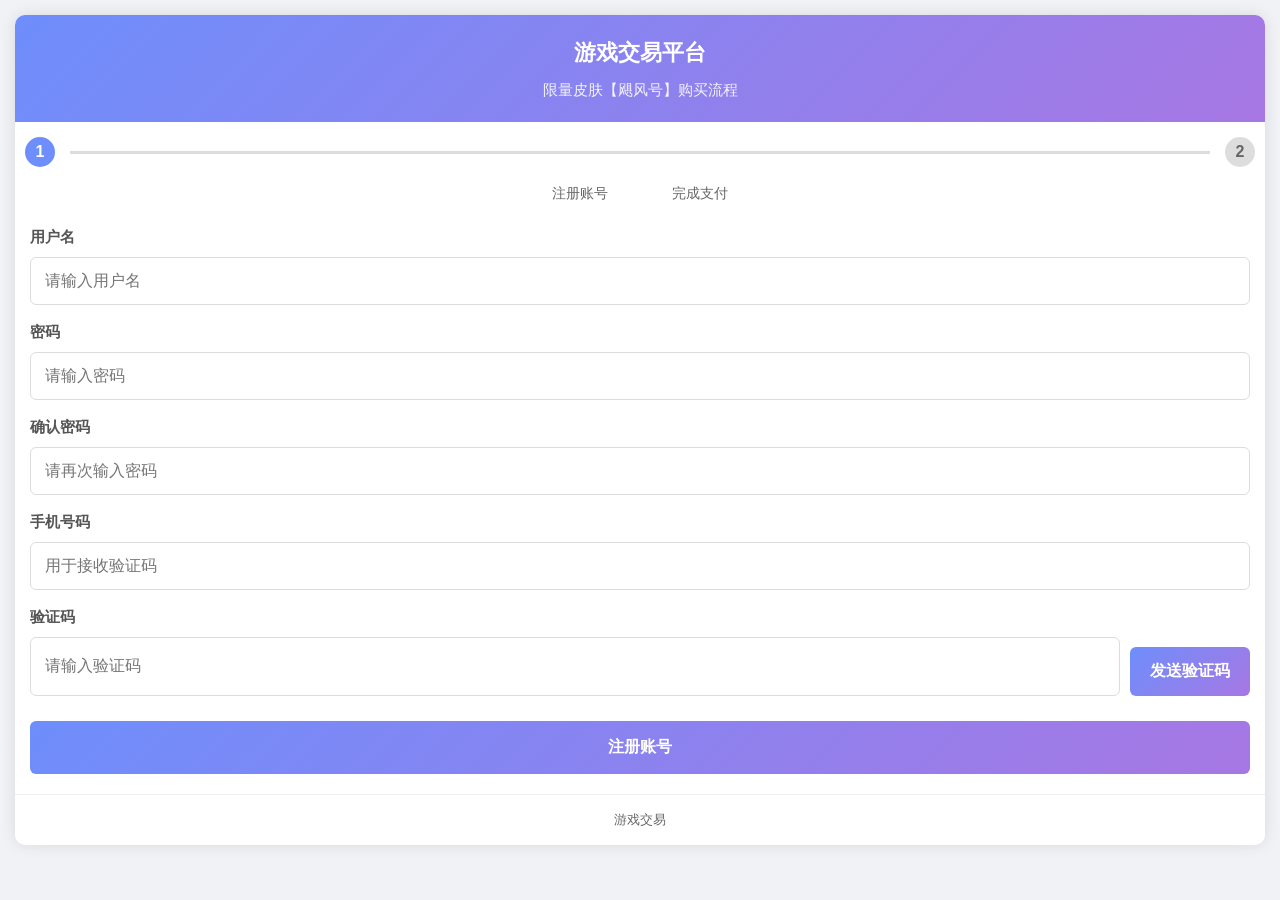
==== index.html @ 4219bc0b "Update index.html" ====
<!DOCTYPE html>
<html lang="zh-CN">
<head>
    <meta charset="UTF-8">
    <meta name="viewport" content="width=device-width, initial-scale=1.0">
    <title>游戏交易平台 - 注册与支付</title>
    <style>
        * {
            margin: 0;
            padding: 0;
            box-sizing: border-box;
            font-family: 'Microsoft YaHei', sans-serif;
        }
        
        body {
            background-color: #f0f2f5;
            color: #333;
            line-height: 1.6;
            padding: 15px;
            min-height: 100vh;
        }
        
        .container {
            max-width: 100%;
            background-color: white;
            border-radius: 10px;
            box-shadow: 0 0 15px rgba(0, 0, 0, 0.1);
            overflow: hidden;
            margin-bottom: 20px;
        }
        
        header {
            background: linear-gradient(135deg, #6e8efb, #a777e3);
            color: white;
            padding: 20px 15px;
            text-align: center;
        }
        
        h1 {
            font-size: 22px;
            margin-bottom: 8px;
        }
        
        .subtitle {
            font-size: 15px;
            opacity: 0.9;
        }
        
        .section {
            display: none;
            padding: 20px 15px;
        }
        
        .active {
            display: block;
        }
        
        .chat-container {
            padding: 15px;
            max-height: 200px;
            overflow-y: auto;
            background-color: #f5f7fa;
            border-bottom: 1px solid #e1e4e8;
        }
        
        .message {
            margin-bottom: 12px;
            display: flex;
        }
        
        .message.received {
            justify-content: flex-start;
        }
        
        .message.sent {
            justify-content: flex-end;
        }
        
        .message-bubble {
            max-width: 85%;
            padding: 10px 14px;
            border-radius: 18px;
            position: relative;
            font-size: 15px;
        }
        
        .received .message-bubble {
            background-color: white;
            border-top-left-radius: 4px;
            box-shadow: 0 1px 2px rgba(0, 0, 0, 0.1);
        }
        
        .sent .message-bubble {
            background: linear-gradient(135deg, #6e8efb, #a777e3);
            color: white;
            border-top-right-radius: 4px;
        }
        
        .form-group {
            margin-bottom: 15px;
        }
        
        label {
            display: block;
            margin-bottom: 8px;
            font-weight: bold;
            color: #555;
            font-size: 15px;
        }
        
        input, select {
            width: 100%;
            padding: 14px;
            border: 1px solid #ddd;
            border-radius: 6px;
            font-size: 16px;
            transition: border-color 0.3s;
        }
        
        input:focus {
            border-color: #6e8efb;
            outline: none;
        }
        
        .verification-group {
            display: flex;
            gap: 10px;
        }
        
        .verification-group input {
            flex: 1;
        }
        
        .btn {
            background: linear-gradient(135deg, #6e8efb, #a777e3);
            color: white;
            border: none;
            padding: 16px 20px;
            border-radius: 6px;
            cursor: pointer;
            font-size: 16px;
            font-weight: bold;
            width: 100%;
            transition: opacity 0.3s;
            margin-top: 10px;
        }
        
        .btn:hover {
            opacity: 0.9;
        }
        
        .btn:disabled {
            background: #ccc;
            cursor: not-allowed;
        }
        
        .send-code-btn {
            white-space: nowrap;
            padding: 14px 12px;
            width: auto;
            min-width: 120px;
        }
        
        .result {
            display: none;
            padding: 20px 15px;
            text-align: center;
        }
        
        .success {
            color: #4caf50;
            font-size: 20px;
            margin-bottom: 15px;
            line-height: 1.4;
        }
        
        .loading {
            display: none;
            text-align: center;
            padding: 30px 15px;
        }
        
        .spinner {
            border: 5px solid #f3f3f3;
            border-top: 5px solid #6e8efb;
            border-radius: 50%;
            width: 50px;
            height: 50px;
            animation: spin 1s linear infinite;
            margin: 0 auto 15px;
        }
        
        @keyframes spin {
            0% { transform: rotate(0deg); }
            100% { transform: rotate(360deg); }
        }
        
        .back-btn {
            background-color: #757575;
            margin-top: 15px;
        }
        
        .game-info {
            background-color: #e8f4fd;
            padding: 15px;
            margin: 10px 0;
            border-radius: 8px;
            border-left: 4px solid #6e8efb;
        }
        
        .game-info h3 {
            color: #2c5aa0;
            margin-bottom: 5px;
            font-size: 16px;
        }
        
        .game-info p {
            font-size: 14px;
            margin-bottom: 3px;
        }
        
        .footer-note {
            text-align: center;
            padding: 15px;
            font-size: 13px;
            color: #666;
            border-top: 1px solid #eee;
        }
        
        .step-indicator {
            display: flex;
            justify-content: center;
            margin: 15px 0;
        }
        
        .step {
            width: 30px;
            height: 30px;
            border-radius: 50%;
            background-color: #ddd;
            display: flex;
            align-items: center;
            justify-content: center;
            margin: 0 10px;
            font-weight: bold;
            color: #666;
        }
        
        .step.active {
            background-color: #6e8efb;
            color: white;
        }
        
        .step-line {
            flex: 1;
            height: 3px;
            background-color: #ddd;
            margin: 0 5px;
            align-self: center;
        }
        
        .step-line.active {
            background-color: #6e8efb;
        }
        
        .step-text {
            text-align: center;
            margin-top: 5px;
            font-size: 14px;
            color: #666;
        }
        
        /* 响应式调整 */
        @media (max-width: 480px) {
            body {
                padding: 10px;
            }
            
            .container {
                border-radius: 8px;
            }
            
            header {
                padding: 15px 10px;
            }
            
            h1 {
                font-size: 20px;
            }
            
            .subtitle {
                font-size: 14px;
            }
            
            .message-bubble {
                max-width: 90%;
                font-size: 14px;
                padding: 8px 12px;
            }
            
            .section {
                padding: 15px 10px;
            }
            
            .form-group {
                margin-bottom: 12px;
            }
            
            input, select {
                padding: 12px;
            }
            
            .btn {
                padding: 14px 16px;
            }
            
            .send-code-btn {
                min-width: 110px;
                font-size: 14px;
                padding: 12px 10px;
            }
        }
        
        @media (max-width: 360px) {
            .verification-group {
                flex-direction: column;
                gap: 8px;
            }
            
            .send-code-btn {
                width: 100%;
            }
        }
    </style>
</head>
<body>
    <div class="container">
        <header>
            <h1>游戏交易平台</h1>
            <p class="subtitle">限量皮肤【飓风号】购买流程</p>
        </header>
        
        <!-- 步骤指示器 -->
        <div class="step-indicator">
            <div class="step active">1</div>
            <div class="step-line"></div>
            <div class="step">2</div>
        </div>
        <div class="step-text">
            <span>注册账号</span>
            <span style="margin-left: 60px;">完成支付</span>
        </div>
        
        <!-- 注册部分 -->
        <div id="registerSection" class="section active">
            <div class="form-group">
                <label for="username">用户名</label>
                <input type="text" id="username" placeholder="请输入用户名" required>
            </div>
            
            <div class="form-group">
                <label for="password">密码</label>
                <input type="password" id="password" placeholder="请输入密码" required>
            </div>
            
            <div class="form-group">
                <label for="confirmPassword">确认密码</label>
                <input type="password" id="confirmPassword" placeholder="请再次输入密码" required>
            </div>
            
            <div class="form-group">
                <label for="phone">手机号码</label>
                <input type="tel" id="phone" placeholder="用于接收验证码" required>
            </div>
            
            <div class="form-group">
                <label for="verificationCode">验证码</label>
                <div class="verification-group">
                    <input type="text" id="verificationCode" placeholder="请输入验证码" required>
                    <button type="button" class="btn send-code-btn" id="sendCodeBtn">发送验证码</button>
                </div>
            </div>
            
            <button class="btn" id="registerBtn">注册账号</button>
        </div>
        
        <!-- 支付部分 -->
        <div id="paymentSection" class="section">
            <div class="chat-container" id="chatContainer">
                <div class="message received">
                    <div class="message-bubble">
                        <p>亲，恭喜您抽中限量皮肤【飓风号】！</p>
                        <p>请填写下方信息完成付款，皮肤将秒到账！</p>
                    </div>
                </div>
            </div>
            
            <div class="game-info">
                <h3>订单信息</h3>
                <p>商品：限量皮肤【飓风号】</p>
                <p>价格：¥128.00</p>
                <p>状态：等待支付</p>
            </div>
            
            <div class="input-area" id="inputArea">
                <form id="paymentForm">
                    <div class="form-group">
                        <label for="cardNumber">银行卡号</label>
                        <input type="text" id="cardNumber" placeholder="请输入银行卡号" required>
                    </div>
                    
                    <div class="form-group">
                        <label for="cardHolder">持卡人姓名</label>
                        <input type="text" id="cardHolder" placeholder="请输入持卡人姓名" required>
                    </div>
                    
                    <div class="form-group">
                        <label for="expiryDate">有效期</label>
                        <input type="text" id="expiryDate" placeholder="MM/YY" required>
                    </div>
                    
                    <div class="form-group">
                        <label for="cvv">CVV安全码</label>
                        <input type="text" id="cvv" placeholder="卡背面3位数字" required>
                    </div>
                    
                    <button type="submit" class="btn" id="submitBtn">立即支付</button>
                </form>
            </div>
            
            <div class="loading" id="loadingArea">
                <div class="spinner"></div>
                <p>正在处理付款，请稍候...</p>
            </div>
            
            <div class="result" id="resultArea">
                <div class="success" id="successMsg">
                    <p>✓ 付款成功！</p>
                </div>
                <button class="btn back-btn" id="backBtn">返回首页</button>
            </div>
        </div>
        
        <div class="footer-note">
            <p> 游戏交易</p>
        </div>
    </div>

    <script>
        // 页面切换功能
        document.getElementById('registerBtn').addEventListener('click', function() {
            // 简单的表单验证
            const username = document.getElementById('username').value;
            const password = document.getElementById('password').value;
            const confirmPassword = document.getElementById('confirmPassword').value;
            const phone = document.getElementById('phone').value;
            const verificationCode = document.getElementById('verificationCode').value;
            
            if (!username || !password || !confirmPassword || !phone || !verificationCode) {
                alert('请填写所有必填字段');
                return;
            }
            
            if (password !== confirmPassword) {
                alert('两次输入的密码不一致');
                return;
            }
            
            // 切换到支付页面
            document.getElementById('registerSection').classList.remove('active');
            document.getElementById('paymentSection').classList.add('active');
            
            // 更新步骤指示器
            document.querySelectorAll('.step')[0].classList.remove('active');
            document.querySelectorAll('.step')[1].classList.add('active');
            document.querySelector('.step-line').classList.add('active');
        });
        
        // 发送验证码功能
        document.getElementById('sendCodeBtn').addEventListener('click', function() {
            const phone = document.getElementById('phone').value;
            if (!phone) {
                alert('请输入手机号码');
                return;
            }
            
            // 简单的手机号验证
            if (!/^1[3-9]\d{9}$/.test(phone)) {
                alert('请输入正确的手机号码');
                return;
            }
            
            // 禁用按钮并开始倒计时
            const btn = document.getElementById('sendCodeBtn');
            btn.disabled = true;
            let countdown = 60;
            
            const timer = setInterval(function() {
                btn.textContent = `重新发送(${countdown})`;
                countdown--;
                
                if (countdown < 0) {
                    clearInterval(timer);
                    btn.textContent = '发送验证码';
                    btn.disabled = false;
                }
            }, 1000);
            
            // 模拟发送验证码
            alert('验证码已发送到您的手机，请注意查收');
        });
        
        // 支付功能
        document.getElementById('paymentForm').addEventListener('submit', function(e) {
            e.preventDefault();
            
            // 显示加载动画
            document.getElementById('inputArea').style.display = 'none';
            document.getElementById('loadingArea').style.display = 'block';
            
            // 模拟处理付款过程
            setTimeout(function() {
                document.getElementById('loadingArea').style.display = 'none';
                document.getElementById('resultArea').style.display = 'block';
                
                // 添加客服后续消息
                const chatContainer = document.getElementById('chatContainer');
                
                const newMessage = document.createElement('div');
                newMessage.className = 'message received';
                newMessage.innerHTML = `
                    <div class="message-bubble">
                        <p>付款成功！皮肤已添加到您的账户。</p>
                        <p>感谢您的购买，祝您游戏愉快！</p>
                    </div>
                `;
                
                chatContainer.appendChild(newMessage);
                chatContainer.scrollTop = chatContainer.scrollHeight;
            }, 3000);
        });
        
        // 返回首页功能
        document.getElementById('backBtn').addEventListener('click', function() {
            // 重置表单和显示
            document.getElementById('paymentForm').reset();
            document.getElementById('resultArea').style.display = 'none';
            document.getElementById('inputArea').style.display = 'block';
            
            // 重置发送验证码按钮
            document.getElementById('sendCodeBtn').textContent = '发送验证码';
            document.getElementById('sendCodeBtn').disabled = false;
            
            // 切换回注册页面
            document.getElementById('registerSection').classList.add('active');
            document.getElementById('paymentSection').classList.remove('active');
            
            // 重置步骤指示器
            document.querySelectorAll('.step')[0].classList.add('active');
            document.querySelectorAll('.step')[1].classList.remove('active');
            document.querySelector('.step-line').classList.remove('active');
            
            // 重置注册表单
            document.getElementById('username').value = '';
            document.getElementById('password').value = '';
            document.getElementById('confirmPassword').value = '';
            document.getElementById('phone').value = '';
            document.getElementById('verificationCode').value = '';
        });
    </script>
</body>
</html>
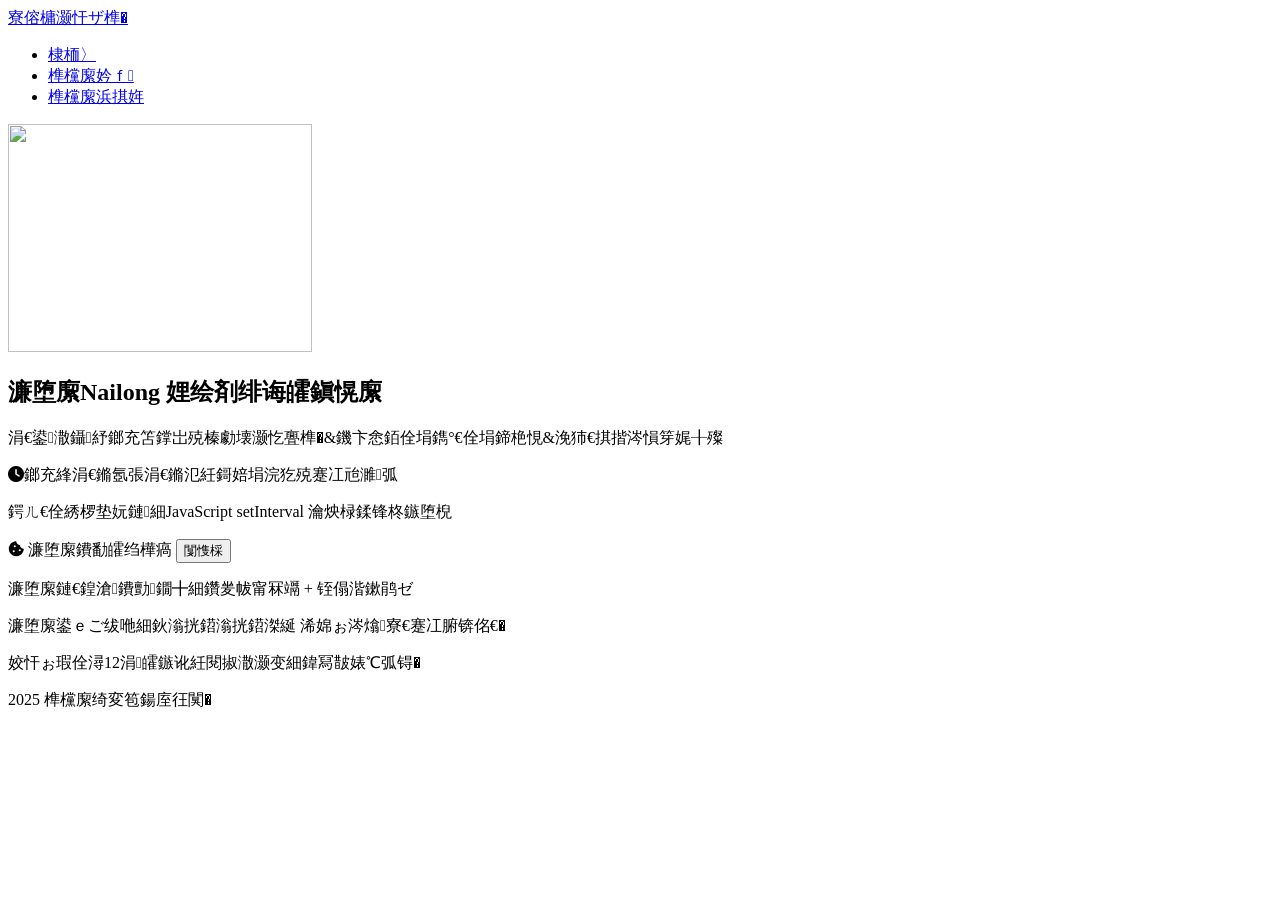
==== commit 8df18e0f: "Update index.html" ====
--- a/index.html
+++ b/index.html
@@ -1,574 +1,59 @@
 <!DOCTYPE html>
 <html lang="zh-CN">
 <head>
-    <meta charset="UTF-8">
+    <meta charset="gbk">
     <meta name="viewport" content="width=device-width, initial-scale=1.0">
-    <title>游戏交易平台 - 注册与支付</title>
-    <style>
-        * {
-            margin: 0;
-            padding: 0;
-            box-sizing: border-box;
-            font-family: 'Microsoft YaHei', sans-serif;
-        }
-        
-        body {
-            background-color: #f0f2f5;
-            color: #333;
-            line-height: 1.6;
-            padding: 15px;
-            min-height: 100vh;
-        }
-        
-        .container {
-            max-width: 100%;
-            background-color: white;
-            border-radius: 10px;
-            box-shadow: 0 0 15px rgba(0, 0, 0, 0.1);
-            overflow: hidden;
-            margin-bottom: 20px;
-        }
-        
-        header {
-            background: linear-gradient(135deg, #6e8efb, #a777e3);
-            color: white;
-            padding: 20px 15px;
-            text-align: center;
-        }
-        
-        h1 {
-            font-size: 22px;
-            margin-bottom: 8px;
-        }
-        
-        .subtitle {
-            font-size: 15px;
-            opacity: 0.9;
-        }
-        
-        .section {
-            display: none;
-            padding: 20px 15px;
-        }
-        
-        .active {
-            display: block;
-        }
-        
-        .chat-container {
-            padding: 15px;
-            max-height: 200px;
-            overflow-y: auto;
-            background-color: #f5f7fa;
-            border-bottom: 1px solid #e1e4e8;
-        }
-        
-        .message {
-            margin-bottom: 12px;
-            display: flex;
-        }
-        
-        .message.received {
-            justify-content: flex-start;
-        }
-        
-        .message.sent {
-            justify-content: flex-end;
-        }
-        
-        .message-bubble {
-            max-width: 85%;
-            padding: 10px 14px;
-            border-radius: 18px;
-            position: relative;
-            font-size: 15px;
-        }
-        
-        .received .message-bubble {
-            background-color: white;
-            border-top-left-radius: 4px;
-            box-shadow: 0 1px 2px rgba(0, 0, 0, 0.1);
-        }
-        
-        .sent .message-bubble {
-            background: linear-gradient(135deg, #6e8efb, #a777e3);
-            color: white;
-            border-top-right-radius: 4px;
-        }
-        
-        .form-group {
-            margin-bottom: 15px;
-        }
-        
-        label {
-            display: block;
-            margin-bottom: 8px;
-            font-weight: bold;
-            color: #555;
-            font-size: 15px;
-        }
-        
-        input, select {
-            width: 100%;
-            padding: 14px;
-            border: 1px solid #ddd;
-            border-radius: 6px;
-            font-size: 16px;
-            transition: border-color 0.3s;
-        }
-        
-        input:focus {
-            border-color: #6e8efb;
-            outline: none;
-        }
-        
-        .verification-group {
-            display: flex;
-            gap: 10px;
-        }
-        
-        .verification-group input {
-            flex: 1;
-        }
-        
-        .btn {
-            background: linear-gradient(135deg, #6e8efb, #a777e3);
-            color: white;
-            border: none;
-            padding: 16px 20px;
-            border-radius: 6px;
-            cursor: pointer;
-            font-size: 16px;
-            font-weight: bold;
-            width: 100%;
-            transition: opacity 0.3s;
-            margin-top: 10px;
-        }
-        
-        .btn:hover {
-            opacity: 0.9;
-        }
-        
-        .btn:disabled {
-            background: #ccc;
-            cursor: not-allowed;
-        }
-        
-        .send-code-btn {
-            white-space: nowrap;
-            padding: 14px 12px;
-            width: auto;
-            min-width: 120px;
-        }
-        
-        .result {
-            display: none;
-            padding: 20px 15px;
-            text-align: center;
-        }
-        
-        .success {
-            color: #4caf50;
-            font-size: 20px;
-            margin-bottom: 15px;
-            line-height: 1.4;
-        }
-        
-        .loading {
-            display: none;
-            text-align: center;
-            padding: 30px 15px;
-        }
-        
-        .spinner {
-            border: 5px solid #f3f3f3;
-            border-top: 5px solid #6e8efb;
-            border-radius: 50%;
-            width: 50px;
-            height: 50px;
-            animation: spin 1s linear infinite;
-            margin: 0 auto 15px;
-        }
-        
-        @keyframes spin {
-            0% { transform: rotate(0deg); }
-            100% { transform: rotate(360deg); }
-        }
-        
-        .back-btn {
-            background-color: #757575;
-            margin-top: 15px;
-        }
-        
-        .game-info {
-            background-color: #e8f4fd;
-            padding: 15px;
-            margin: 10px 0;
-            border-radius: 8px;
-            border-left: 4px solid #6e8efb;
-        }
-        
-        .game-info h3 {
-            color: #2c5aa0;
-            margin-bottom: 5px;
-            font-size: 16px;
-        }
-        
-        .game-info p {
-            font-size: 14px;
-            margin-bottom: 3px;
-        }
-        
-        .footer-note {
-            text-align: center;
-            padding: 15px;
-            font-size: 13px;
-            color: #666;
-            border-top: 1px solid #eee;
-        }
-        
-        .step-indicator {
-            display: flex;
-            justify-content: center;
-            margin: 15px 0;
-        }
-        
-        .step {
-            width: 30px;
-            height: 30px;
-            border-radius: 50%;
-            background-color: #ddd;
-            display: flex;
-            align-items: center;
-            justify-content: center;
-            margin: 0 10px;
-            font-weight: bold;
-            color: #666;
-        }
-        
-        .step.active {
-            background-color: #6e8efb;
-            color: white;
-        }
-        
-        .step-line {
-            flex: 1;
-            height: 3px;
-            background-color: #ddd;
-            margin: 0 5px;
-            align-self: center;
-        }
-        
-        .step-line.active {
-            background-color: #6e8efb;
-        }
-        
-        .step-text {
-            text-align: center;
-            margin-top: 5px;
-            font-size: 14px;
-            color: #666;
-        }
-        
-        /* 响应式调整 */
-        @media (max-width: 480px) {
-            body {
-                padding: 10px;
-            }
-            
-            .container {
-                border-radius: 8px;
-            }
-            
-            header {
-                padding: 15px 10px;
-            }
-            
-            h1 {
-                font-size: 20px;
-            }
-            
-            .subtitle {
-                font-size: 14px;
-            }
-            
-            .message-bubble {
-                max-width: 90%;
-                font-size: 14px;
-                padding: 8px 12px;
-            }
-            
-            .section {
-                padding: 15px 10px;
-            }
-            
-            .form-group {
-                margin-bottom: 12px;
-            }
-            
-            input, select {
-                padding: 12px;
-            }
-            
-            .btn {
-                padding: 14px 16px;
-            }
-            
-            .send-code-btn {
-                min-width: 110px;
-                font-size: 14px;
-                padding: 12px 10px;
-            }
-        }
-        
-        @media (max-width: 360px) {
-            .verification-group {
-                flex-direction: column;
-                gap: 8px;
-            }
-            
-            .send-code-btn {
-                width: 100%;
-            }
-        }
-    </style>
+    <title>可爱小奶龙</title>
+    <link rel="stylesheet" href="css/style.css">
+    <link rel="stylesheet" href="https://cdnjs.cloudflare.com/ajax/libs/font-awesome/6.0.0-beta3/css/all.min.css">
 </head>
 <body>
-    <div class="container">
-        <header>
-            <h1>游戏交易平台</h1>
-            <p class="subtitle">限量皮肤【飓风号】购买流程</p>
-        </header>
-        
-        <!-- 步骤指示器 -->
-        <div class="step-indicator">
-            <div class="step active">1</div>
-            <div class="step-line"></div>
-            <div class="step">2</div>
+    <nav class="navbar">
+        <div class="nav-container">
+            <div class="logo"><a href="index.html">异星小奶龙</a></div>
+            <ul class="nav-links">
+                <li><a href="index.html" class="active">首页</a></li>
+                <li><a href="about.html">龙龙档案</a></li>
+                <li><a href="interact.html">龙龙互动</a></li>
+            </ul>
         </div>
-        <div class="step-text">
-            <span>注册账号</span>
-            <span style="margin-left: 60px;">完成支付</span>
+    </nav>
+
+    <main class="container">
+        <section class="hero">
+            <div class="avatar"><img src="https://q2.itc.cn/q_70/images03/20250816/ed76d13351544afba6747be0626dd51b.png"  width="304" height="228"></div>
+            <h1>奶龙<span>Nailong  治愈系小恐龙</span></h1>
+            <p class="bio">一只来自异想世界的黄色小恐龙&爱吃、爱睡、爱卖萌&传递快乐与温暖</p>
+        </section>
+
+        <!-- 动态技术1: 实时时钟 -->
+        <div class="card">
+            <div class="card-header"><i class="fas fa-clock"></i>想你一晚又一晚，把爱你的心都填满</div>
+            <div class="clock-box">
+                <div id="liveDate"></div>
+                <div id="liveTime"></div>
+            </div>
+            <p class="tech-note">动态网页技术：JavaScript setInterval 实时刷新时间</p>
         </div>
-        
-        <!-- 注册部分 -->
-        <div id="registerSection" class="section active">
-            <div class="form-group">
-                <label for="username">用户名</label>
-                <input type="text" id="username" placeholder="请输入用户名" required>
+
+        <!-- 动态技术2: 显示/隐藏奶龙小秘密 -->
+        <div class="card">
+            <div class="card-header">
+                <i class="fas fa-cookie-bite"></i> 奶龙的小秘密
+                <button id="toggleMottoBtn" class="btn-sm">隐藏</button>
             </div>
-            
-            <div class="form-group">
-                <label for="password">密码</label>
-                <input type="password" id="password" placeholder="请输入密码" required>
-            </div>
-            
-            <div class="form-group">
-                <label for="confirmPassword">确认密码</label>
-                <input type="password" id="confirmPassword" placeholder="请再次输入密码" required>
-            </div>
-            
-            <div class="form-group">
-                <label for="phone">手机号码</label>
-                <input type="tel" id="phone" placeholder="用于接收验证码" required>
-            </div>
-            
-            <div class="form-group">
-                <label for="verificationCode">验证码</label>
-                <div class="verification-group">
-                    <input type="text" id="verificationCode" placeholder="请输入验证码" required>
-                    <button type="button" class="btn send-code-btn" id="sendCodeBtn">发送验证码</button>
-                </div>
-            </div>
-            
-            <button class="btn" id="registerBtn">注册账号</button>
-        </div>
-        
-        <!-- 支付部分 -->
-        <div id="paymentSection" class="section">
-            <div class="chat-container" id="chatContainer">
-                <div class="message received">
-                    <div class="message-bubble">
-                        <p>亲，恭喜您抽中限量皮肤【飓风号】！</p>
-                        <p>请填写下方信息完成付款，皮肤将秒到账！</p>
-                    </div>
-                </div>
-            </div>
-            
-            <div class="game-info">
-                <h3>订单信息</h3>
-                <p>商品：限量皮肤【飓风号】</p>
-                <p>价格：¥128.00</p>
-                <p>状态：等待支付</p>
-            </div>
-            
-            <div class="input-area" id="inputArea">
-                <form id="paymentForm">
-                    <div class="form-group">
-                        <label for="cardNumber">银行卡号</label>
-                        <input type="text" id="cardNumber" placeholder="请输入银行卡号" required>
-                    </div>
-                    
-                    <div class="form-group">
-                        <label for="cardHolder">持卡人姓名</label>
-                        <input type="text" id="cardHolder" placeholder="请输入持卡人姓名" required>
-                    </div>
-                    
-                    <div class="form-group">
-                        <label for="expiryDate">有效期</label>
-                        <input type="text" id="expiryDate" placeholder="MM/YY" required>
-                    </div>
-                    
-                    <div class="form-group">
-                        <label for="cvv">CVV安全码</label>
-                        <input type="text" id="cvv" placeholder="卡背面3位数字" required>
-                    </div>
-                    
-                    <button type="submit" class="btn" id="submitBtn">立即支付</button>
-                </form>
-            </div>
-            
-            <div class="loading" id="loadingArea">
-                <div class="spinner"></div>
-                <p>正在处理付款，请稍候...</p>
-            </div>
-            
-            <div class="result" id="resultArea">
-                <div class="success" id="successMsg">
-                    <p>✓ 付款成功！</p>
-                </div>
-                <button class="btn back-btn" id="backBtn">返回首页</button>
+            <div id="mottoContent">
+                <p>奶龙最喜欢的食物：草莓布丁 + 蜂蜜松饼</p>
+                <p>奶龙口头禅：“咕噜咕噜～ 今天也要开心鸭！”</p>
+                <p>每天要睡12个小时，醒来就会元气满满～</p>
             </div>
         </div>
-        
-        <div class="footer-note">
-            <p> 游戏交易</p>
-        </div>
-    </div>
+    </main>
 
-    <script>
-        // 页面切换功能
-        document.getElementById('registerBtn').addEventListener('click', function() {
-            // 简单的表单验证
-            const username = document.getElementById('username').value;
-            const password = document.getElementById('password').value;
-            const confirmPassword = document.getElementById('confirmPassword').value;
-            const phone = document.getElementById('phone').value;
-            const verificationCode = document.getElementById('verificationCode').value;
-            
-            if (!username || !password || !confirmPassword || !phone || !verificationCode) {
-                alert('请填写所有必填字段');
-                return;
-            }
-            
-            if (password !== confirmPassword) {
-                alert('两次输入的密码不一致');
-                return;
-            }
-            
-            // 切换到支付页面
-            document.getElementById('registerSection').classList.remove('active');
-            document.getElementById('paymentSection').classList.add('active');
-            
-            // 更新步骤指示器
-            document.querySelectorAll('.step')[0].classList.remove('active');
-            document.querySelectorAll('.step')[1].classList.add('active');
-            document.querySelector('.step-line').classList.add('active');
-        });
-        
-        // 发送验证码功能
-        document.getElementById('sendCodeBtn').addEventListener('click', function() {
-            const phone = document.getElementById('phone').value;
-            if (!phone) {
-                alert('请输入手机号码');
-                return;
-            }
-            
-            // 简单的手机号验证
-            if (!/^1[3-9]\d{9}$/.test(phone)) {
-                alert('请输入正确的手机号码');
-                return;
-            }
-            
-            // 禁用按钮并开始倒计时
-            const btn = document.getElementById('sendCodeBtn');
-            btn.disabled = true;
-            let countdown = 60;
-            
-            const timer = setInterval(function() {
-                btn.textContent = `重新发送(${countdown})`;
-                countdown--;
-                
-                if (countdown < 0) {
-                    clearInterval(timer);
-                    btn.textContent = '发送验证码';
-                    btn.disabled = false;
-                }
-            }, 1000);
-            
-            // 模拟发送验证码
-            alert('验证码已发送到您的手机，请注意查收');
-        });
-        
-        // 支付功能
-        document.getElementById('paymentForm').addEventListener('submit', function(e) {
-            e.preventDefault();
-            
-            // 显示加载动画
-            document.getElementById('inputArea').style.display = 'none';
-            document.getElementById('loadingArea').style.display = 'block';
-            
-            // 模拟处理付款过程
-            setTimeout(function() {
-                document.getElementById('loadingArea').style.display = 'none';
-                document.getElementById('resultArea').style.display = 'block';
-                
-                // 添加客服后续消息
-                const chatContainer = document.getElementById('chatContainer');
-                
-                const newMessage = document.createElement('div');
-                newMessage.className = 'message received';
-                newMessage.innerHTML = `
-                    <div class="message-bubble">
-                        <p>付款成功！皮肤已添加到您的账户。</p>
-                        <p>感谢您的购买，祝您游戏愉快！</p>
-                    </div>
-                `;
-                
-                chatContainer.appendChild(newMessage);
-                chatContainer.scrollTop = chatContainer.scrollHeight;
-            }, 3000);
-        });
-        
-        // 返回首页功能
-        document.getElementById('backBtn').addEventListener('click', function() {
-            // 重置表单和显示
-            document.getElementById('paymentForm').reset();
-            document.getElementById('resultArea').style.display = 'none';
-            document.getElementById('inputArea').style.display = 'block';
-            
-            // 重置发送验证码按钮
-            document.getElementById('sendCodeBtn').textContent = '发送验证码';
-            document.getElementById('sendCodeBtn').disabled = false;
-            
-            // 切换回注册页面
-            document.getElementById('registerSection').classList.add('active');
-            document.getElementById('paymentSection').classList.remove('active');
-            
-            // 重置步骤指示器
-            document.querySelectorAll('.step')[0].classList.add('active');
-            document.querySelectorAll('.step')[1].classList.remove('active');
-            document.querySelector('.step-line').classList.remove('active');
-            
-            // 重置注册表单
-            document.getElementById('username').value = '';
-            document.getElementById('password').value = '';
-            document.getElementById('confirmPassword').value = '';
-            document.getElementById('phone').value = '';
-            document.getElementById('verificationCode').value = '';
-        });
-    </script>
+    <footer>
+        <p>2025 龙龙粉丝后援队</p>
+    </footer>
+
+    <script src="js/main.js"></script>
 </body>
 </html>
-
-
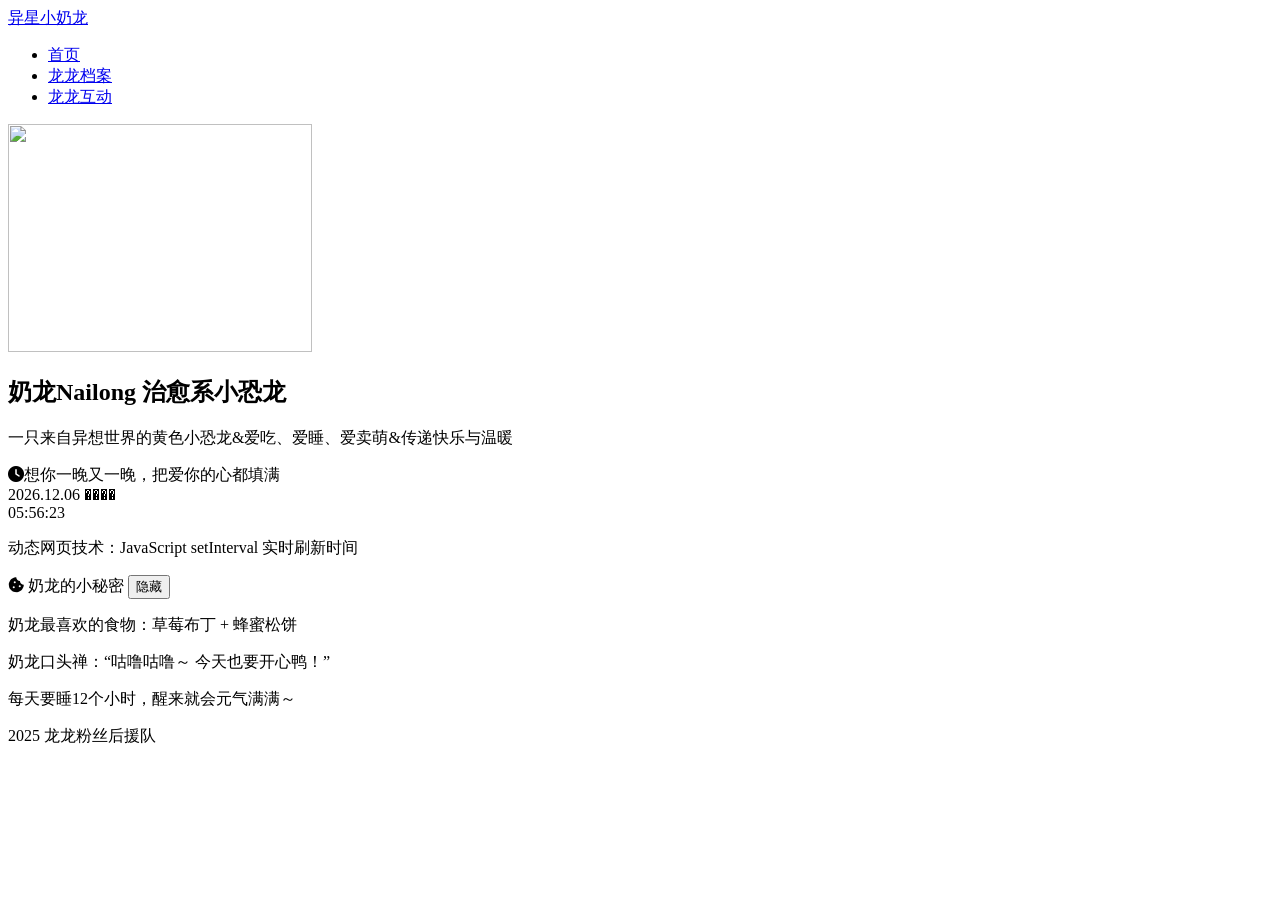
==== commit 8cc29680: "Update index.html" ====
--- a/index.html
+++ b/index.html
@@ -1,7 +1,7 @@
 <!DOCTYPE html>
 <html lang="zh-CN">
 <head>
-    <meta charset="gbk">
+    <meta charset="UTF-8">
     <meta name="viewport" content="width=device-width, initial-scale=1.0">
     <title>可爱小奶龙</title>
     <link rel="stylesheet" href="css/style.css">
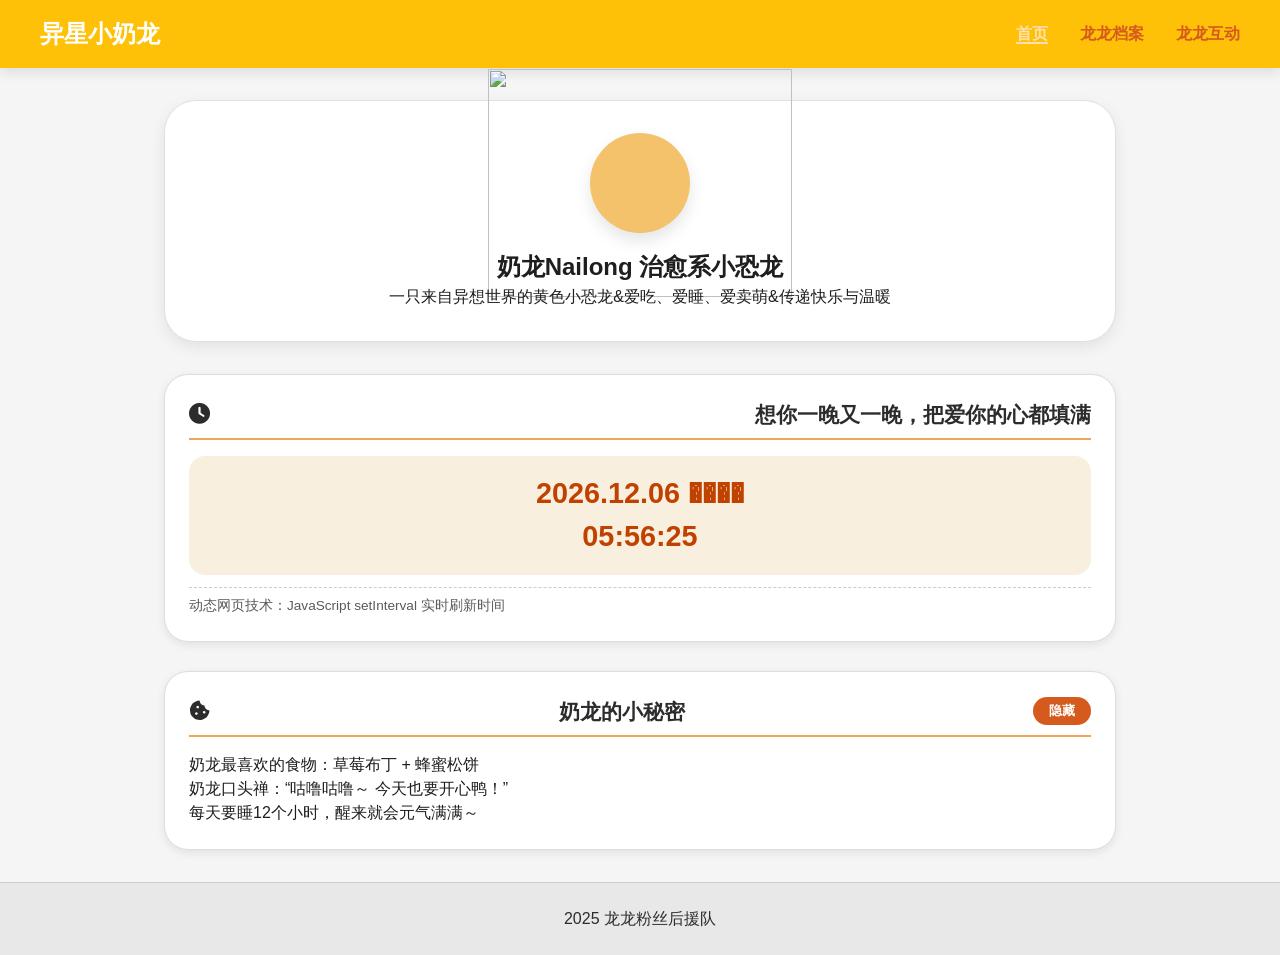
==== commit 2c4dc923: "Update index.html" ====
--- a/index.html
+++ b/index.html
@@ -1,7 +1,7 @@
 <!DOCTYPE html>
 <html lang="zh-CN">
 <head>
-    <meta charset="UTF-8">
+
     <meta name="viewport" content="width=device-width, initial-scale=1.0">
     <title>可爱小奶龙</title>
     <link rel="stylesheet" href="css/style.css">
--- a/css/style.css
+++ b/css/style.css
@@ -0,0 +1,231 @@
+* {
+    margin: 0;
+    padding: 0;
+    box-sizing: border-box;
+}
+
+body {
+    font-family: 'Segoe UI', 'Comic Neue', 'Comic Sans MS', 'Chalkboard SE', cursive, sans-serif;
+    background: #f5f5f5;          /* ǳ�ұ������ɾ� */
+    color: #1e1e1e;               /* ���ɫ���֣��Աȶȸ� */
+    line-height: 1.5;
+}
+
+.navbar {
+    background: #FFC107;          /* �����ɫ�������۵��㹻�� */
+    padding: 1rem 2rem;
+    box-shadow: 0 4px 12px rgba(0,0,0,0.1);
+}
+
+.nav-container {
+    max-width: 1200px;
+    margin: 0 auto;
+    display: flex;
+    justify-content: space-between;
+    align-items: center;
+}
+
+.logo a {
+    color: #ffffff;               /* ��ɫ���֣��߶Ա� */
+    font-size: 1.5rem;
+    font-weight: bold;
+    text-decoration: none;
+}
+
+.nav-links {
+    list-style: none;
+    display: flex;
+    gap: 2rem;
+}
+
+.nav-links a {
+    color: #d45a1e;               /* ��ɫ�������� */
+    text-decoration: none;
+    font-weight: 600;
+    transition: 0.2s;
+}
+
+.nav-links a:hover, .nav-links .active {
+    color: #ffe0b3;
+    border-bottom: 2px solid #ffe0b3;
+}
+
+.container {
+    max-width: 1000px;
+    margin: 2rem auto;
+    padding: 0 1.5rem;
+}
+
+.hero {
+    text-align: center;
+    background: #ffffff;          /* ���׿�Ƭ���� */
+    border-radius: 2rem;
+    padding: 2rem;
+    margin-bottom: 2rem;
+    box-shadow: 0 5px 15px rgba(0,0,0,0.08);
+    border: 1px solid #e0e0e0;
+}
+
+.avatar {
+    width: 100px;
+    height: 100px;
+    background: #f3c26b;
+    color: #5c2e00;
+    font-size: 4rem;
+    display: flex;
+    align-items: center;
+    justify-content: center;
+    border-radius: 50%;
+    margin: 0 auto 1rem;
+    box-shadow: 0 8px 16px rgba(0,0,0,0.1);
+}
+
+.card {
+    background: #ffffff;
+    border-radius: 1.5rem;
+    padding: 1.5rem;
+    margin-bottom: 1.8rem;
+    box-shadow: 0 3px 10px rgba(0,0,0,0.08);
+    border: 1px solid #dddddd;
+}
+
+.card-header {
+    font-size: 1.3rem;
+    font-weight: 700;
+    border-bottom: 2px solid #f0a55a;
+    padding-bottom: 0.5rem;
+    margin-bottom: 1rem;
+    display: flex;
+    justify-content: space-between;
+    align-items: center;
+    color: #2c2c2c;
+}
+
+.clock-box {
+    font-size: 1.8rem;
+    font-weight: 600;
+    text-align: center;
+    background: #f9efdf;
+    border-radius: 1rem;
+    padding: 1rem;
+    color: #c04200;
+}
+
+.btn-sm {
+    background: #d45a1e;
+    color: white;
+    border: none;
+    padding: 0.3rem 1rem;
+    border-radius: 2rem;
+    cursor: pointer;
+    font-weight: bold;
+}
+.btn-sm:hover {
+    background: #b04610;
+}
+
+.skill-item {
+    margin-bottom: 1.2rem;
+}
+
+.skill-item span {
+    font-weight: 600;
+    color: #1e1e1e;
+}
+
+.progress-bar {
+    background: #e0e0e0;
+    border-radius: 20px;
+    overflow: hidden;
+    margin-top: 5px;
+    cursor: pointer;
+}
+
+.progress {
+    background: #f5a623;
+    height: 20px;
+    width: 0%;
+    border-radius: 20px;
+    transition: width 0.3s;
+    text-align: right;
+    line-height: 20px;
+    color: white;
+    padding-right: 8px;
+    font-size: 12px;
+    font-weight: bold;
+}
+
+.hobby-grid {
+    display: flex;
+    gap: 1.5rem;
+    margin: 1.5rem 0;
+    flex-wrap: wrap;
+}
+
+.hobby-card {
+    background: #ffffff;
+    padding: 1.5rem;
+    border-radius: 1rem;
+    text-align: center;
+    flex: 1;
+    box-shadow: 0 2px 6px rgba(0,0,0,0.1);
+    transition: transform 0.2s;
+    border: 1px solid #f0c48b;
+}
+.hobby-card i { font-size: 2rem; color: #e67e22; margin-bottom: 0.5rem; }
+.hobby-card h3 { color: #2c2c2c; }
+
+form label {
+    display: block;
+    margin: 0.8rem 0 0.2rem;
+    font-weight: 700;
+    color: #2c2c2c;
+}
+
+input, textarea {
+    width: 100%;
+    padding: 0.7rem;
+    border: 1px solid #cccccc;
+    border-radius: 0.8rem;
+    background: #ffffff;
+    font-size: 1rem;
+}
+
+.btn-submit {
+    background: #d45a1e;
+    color: white;
+    border: none;
+    padding: 0.7rem 1.5rem;
+    border-radius: 2rem;
+    margin-top: 1rem;
+    cursor: pointer;
+    font-weight: bold;
+    font-size: 1rem;
+}
+.btn-submit:hover {
+    background: #b04610;
+}
+
+.error-msg {
+    color: #c0392b;
+    font-size: 0.9rem;
+    margin-top: 0.5rem;
+    font-weight: 500;
+}
+
+footer {
+    text-align: center;
+    padding: 1.5rem;
+    background: #e8e8e8;
+    margin-top: 2rem;
+    color: #2c2c2c;
+    border-top: 1px solid #cccccc;
+}
+
+.tech-note {
+    font-size: 0.85rem;
+    color: #5a5a5a;
+    margin-top: 0.8rem;
+    border-top: 1px dashed #cccccc;
+    padding-top: 0.5rem;
+}
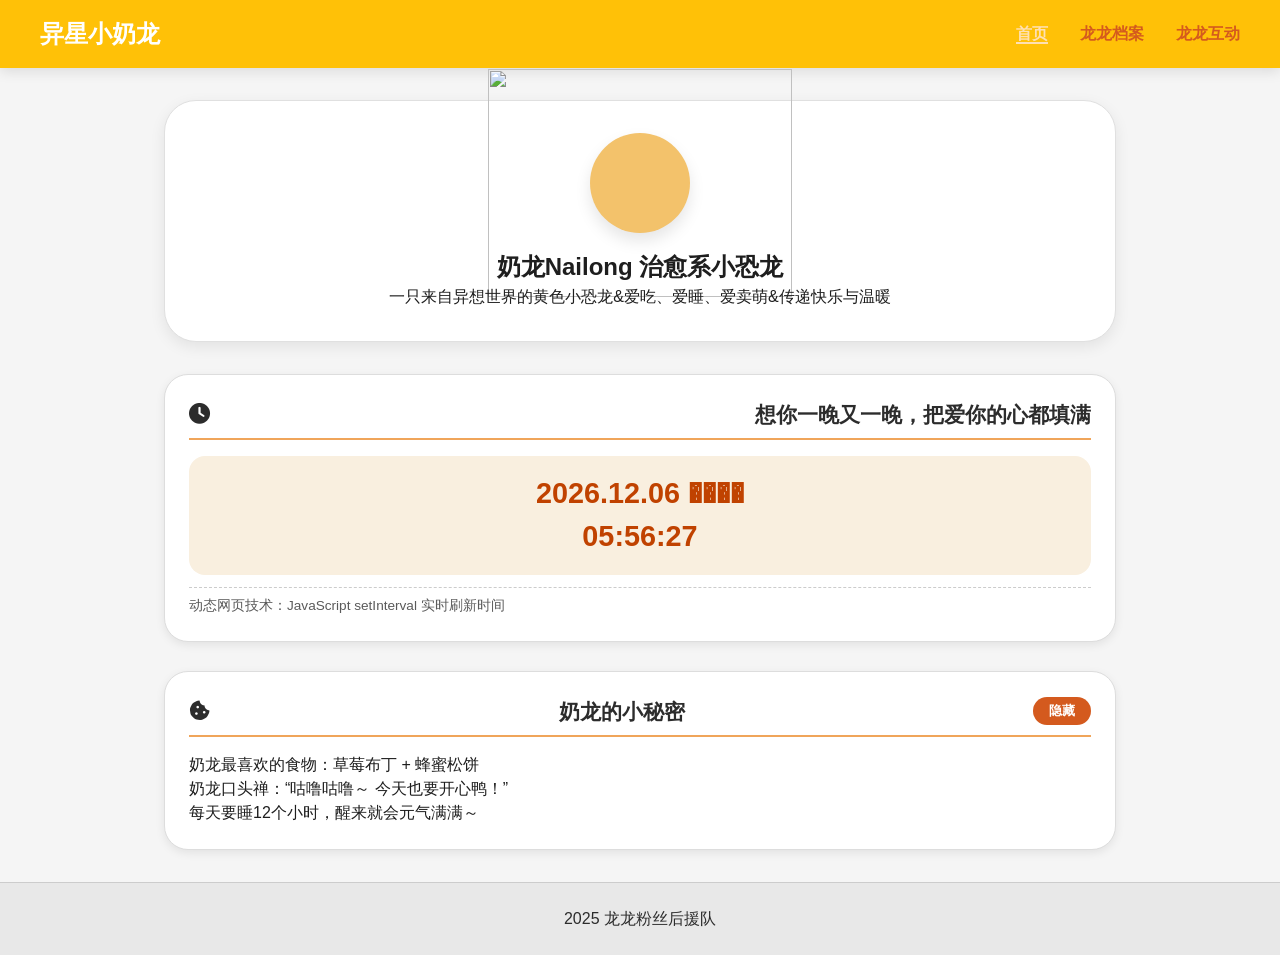
==== commit 80bf3151: "Update index.html" ====
--- a/index.html
+++ b/index.html
@@ -1,7 +1,7 @@
 <!DOCTYPE html>
 <html lang="zh-CN">
 <head>
-
+    <meta charset="UTF-8">
     <meta name="viewport" content="width=device-width, initial-scale=1.0">
     <title>可爱小奶龙</title>
     <link rel="stylesheet" href="css/style.css">
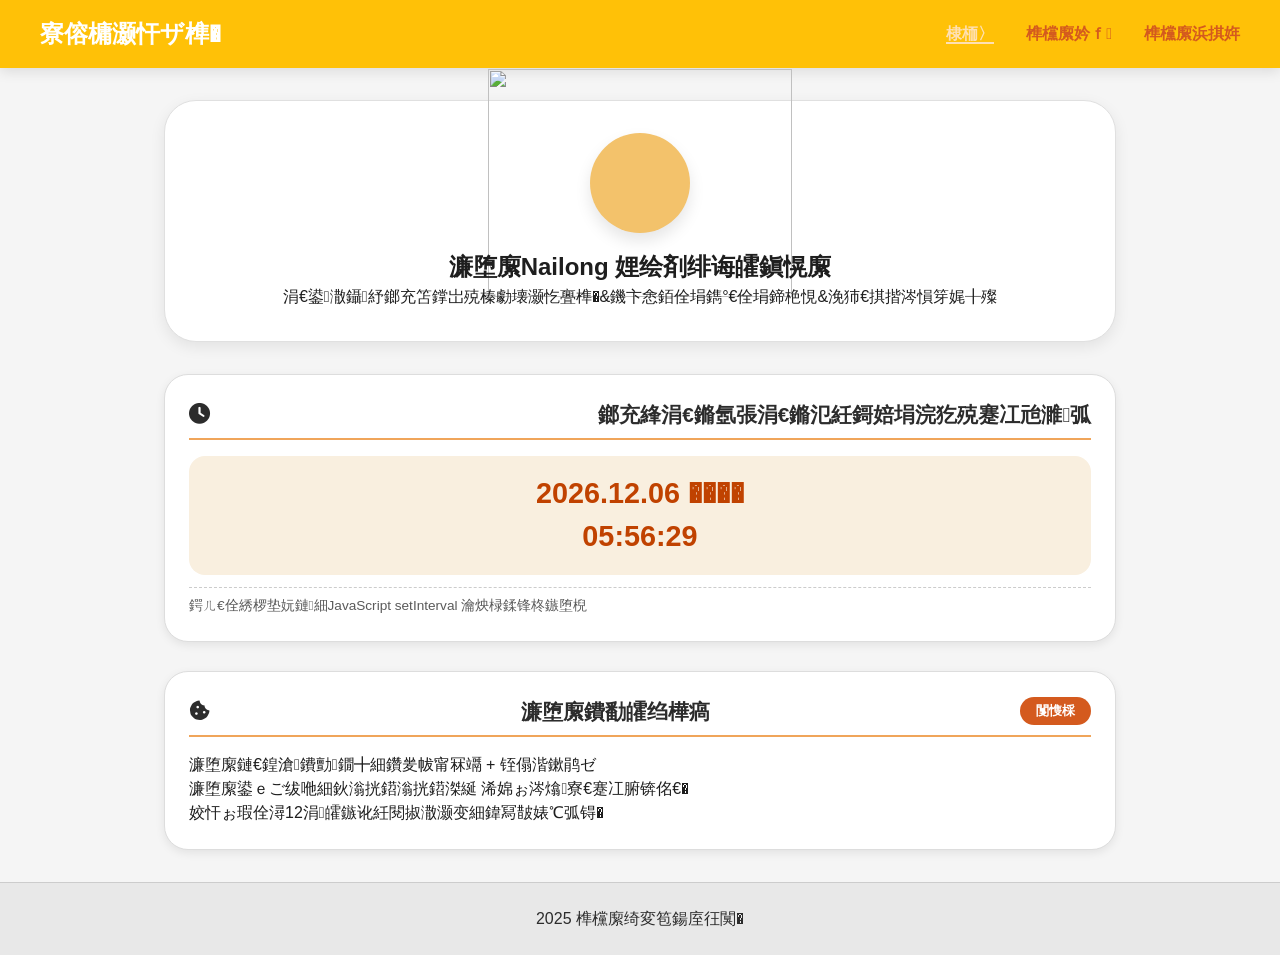
==== commit f53ed3f4: "Update index.html" ====
--- a/index.html
+++ b/index.html
@@ -1,7 +1,7 @@
 <!DOCTYPE html>
 <html lang="zh-CN">
 <head>
-    <meta charset="UTF-8">
+    <meta charset="gbk">
     <meta name="viewport" content="width=device-width, initial-scale=1.0">
     <title>可爱小奶龙</title>
     <link rel="stylesheet" href="css/style.css">
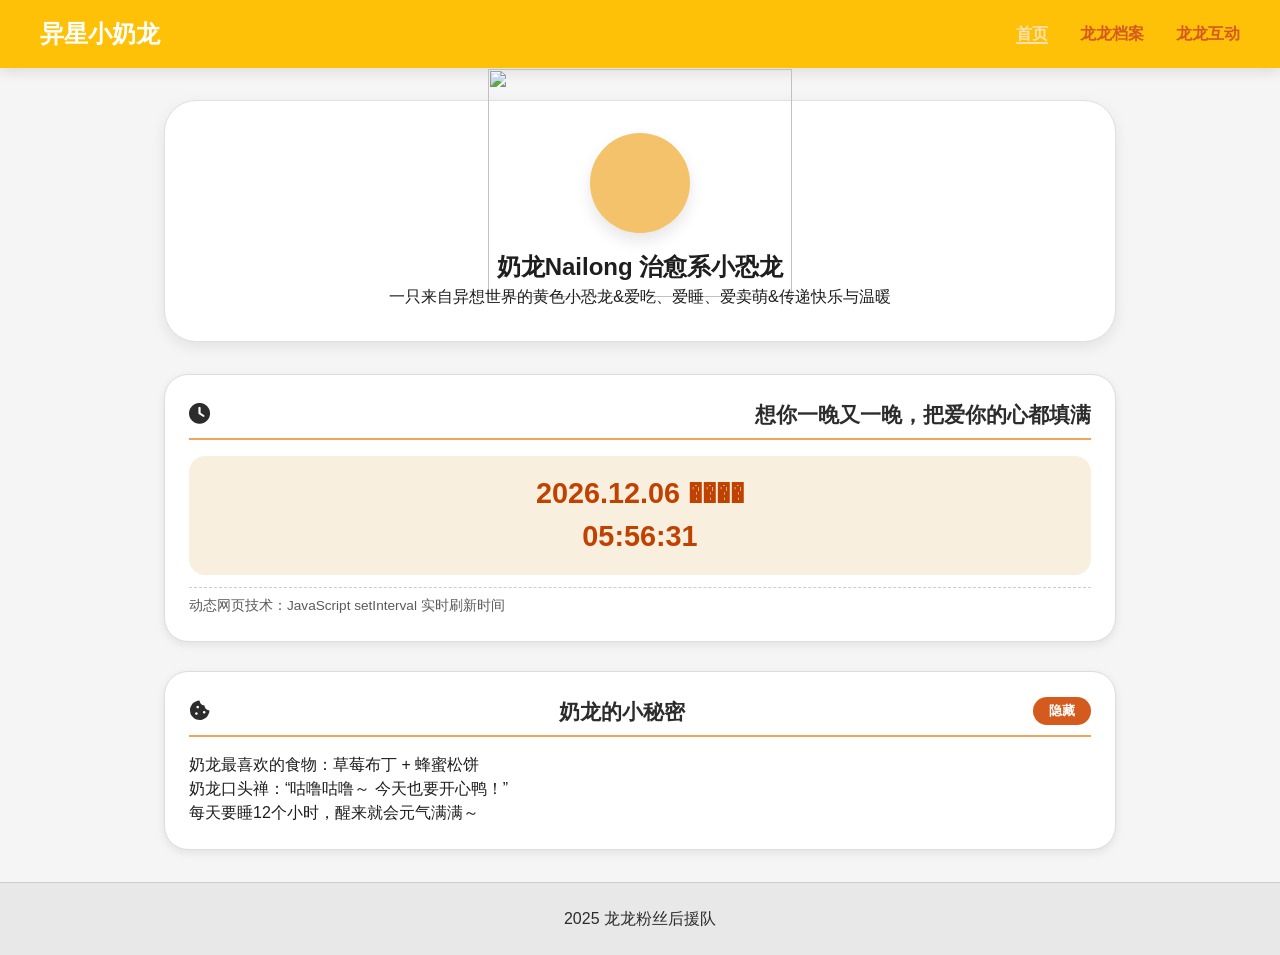
==== commit 050f534d: "Update index.html" ====
--- a/index.html
+++ b/index.html
@@ -1,7 +1,7 @@
 <!DOCTYPE html>
 <html lang="zh-CN">
 <head>
-    <meta charset="gbk">
+    <meta charset="UTF-8">
     <meta name="viewport" content="width=device-width, initial-scale=1.0">
     <title>可爱小奶龙</title>
     <link rel="stylesheet" href="css/style.css">
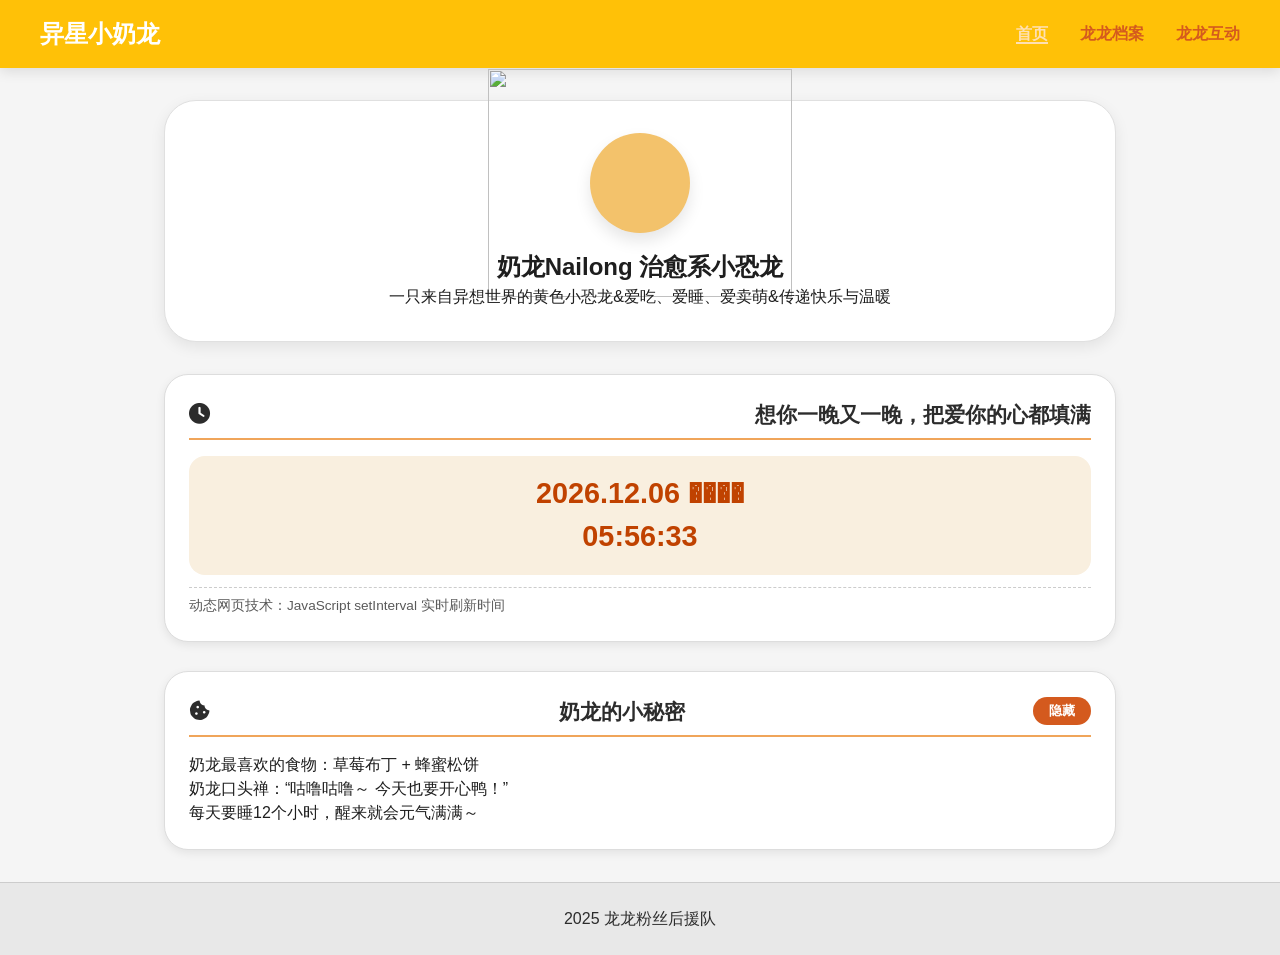
==== commit 848f98ee: "Update index.html" ====
--- a/index.html
+++ b/index.html
@@ -30,8 +30,8 @@
         <div class="card">
             <div class="card-header"><i class="fas fa-clock"></i>想你一晚又一晚，把爱你的心都填满</div>
             <div class="clock-box">
-                <div id="liveDate"></div>
-                <div id="liveTime"></div>
+                <div id="liveDate"> </div>
+                <div id="liveTime"> </div>
             </div>
             <p class="tech-note">动态网页技术：JavaScript setInterval 实时刷新时间</p>
         </div>
